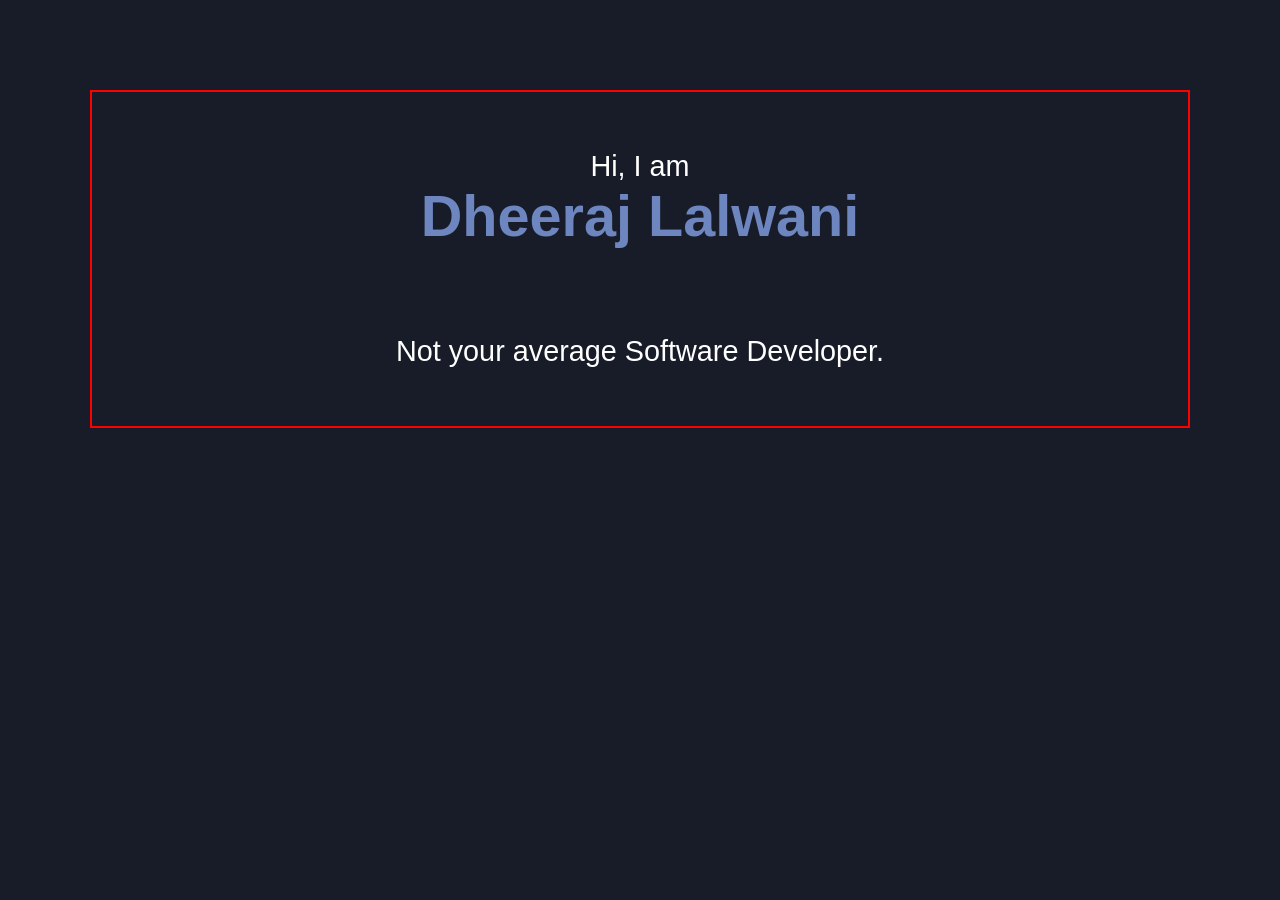
==== index.html @ e47289b0 ":bug: chore: rename home.html to index.html" ====
<!DOCTYPE html>
<html lang="en">

<head>
	<meta charset="UTF-8">
	<meta name="viewport" content="width=device-width, initial-scale=1.0">
	<meta name="description" content="Portfolio">
	<meta name="keywords"
		content="Dheeraj, Dheeraj Lalwani, Engineer, Web Developer, Problem Solver, Web Development, Backend Developer, Software Developer, Software Engineer">
	<meta name="author" content="Dheeraj Lalwani">
	<link rel="stylesheet" href="static/style.css">
	<link rel="stylesheet" href="static/styleDark.css">
	<title>Dheeraj D. Lalwani</title>
</head>

<body>
	<main>
		<section id="introduction">
			<section id="introduction-content">
				Hi, I am <br>
				<h1 id="name">Dheeraj Lalwani</h1>
			</section>
		</section>

		<section id="more-info">
			<section id="more-info-content">
				Not your average Software Developer.
			</section>
		</section>

	</main>
</body>

</html>
---- static/style.css ----
*
{
	padding: 0;
	margin: 0;
	box-sizing: border-box;
	/* border: solid greenyellow 2px; */
}

@import url('https://fonts.googleapis.com/css2?family=Hind+Siliguri&display=swap');


main
{
	border: solid red 2px;
}

html
{
	font-size: calc(1em + 1vw);
	font-family: 'Hind Siliguri', sans-serif;
}

#name
{
	font-size: 2rem;
}

section
{
	margin: 1em;
}

#introduction
{
	display: grid;
}

#introduction-content
{
	display: grid;
	justify-content: center;
	align-items: center;
	text-align: center;
}

#more-info
{
	display: grid;
}

#more-info-content
{
	display: grid;
	justify-content: center;
	align-items: center;
	text-align: center;
}

main
{
	margin: 10vmin;
}
---- static/styleDark.css ----
body
{
    background-color: #171C28;
    color: #ffffff;
}

#name
{
    color:#6D86C0;
}
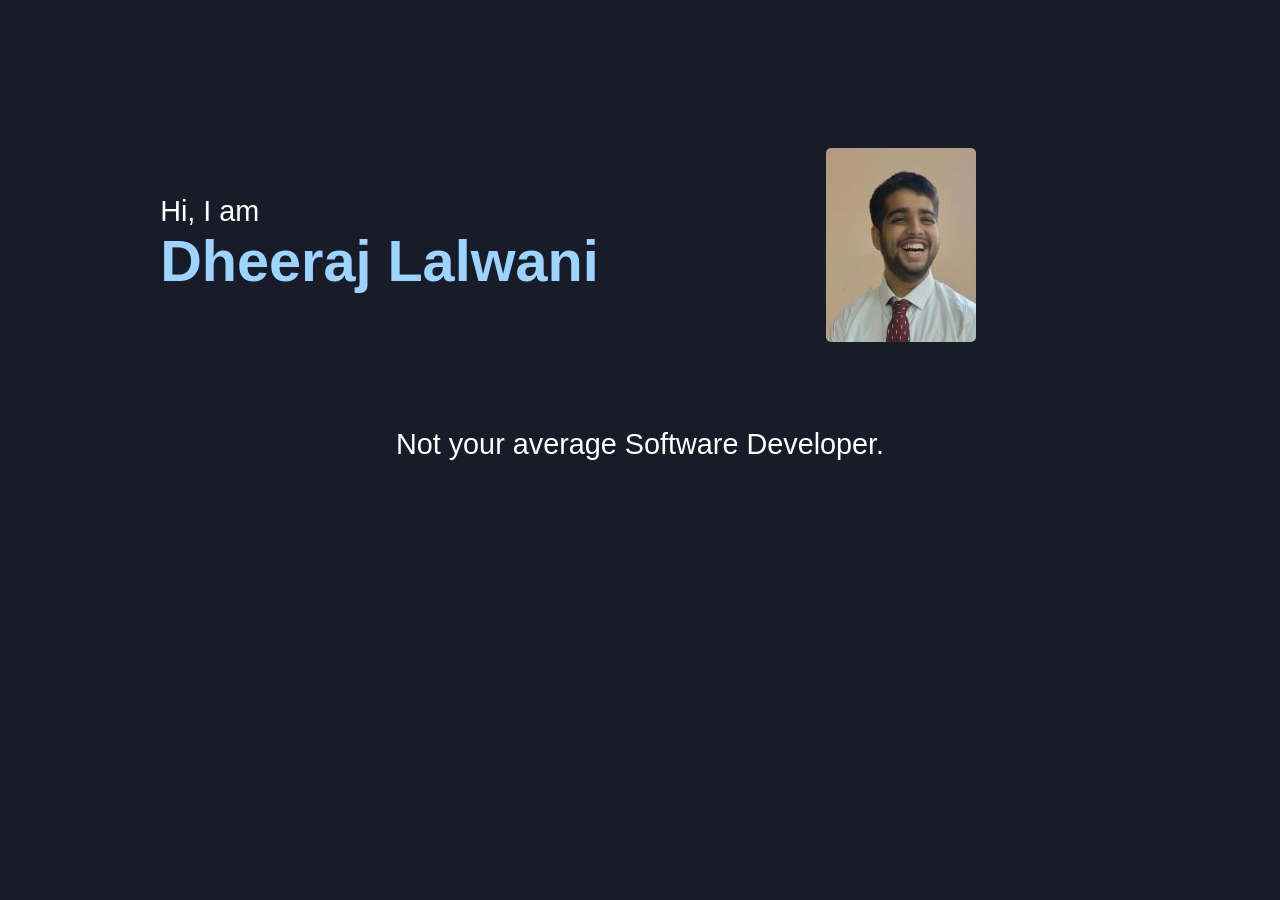
==== commit 57d04435: ":sparkles: chore: add photo & easter egg photo animation" ====
--- a/index.html
+++ b/index.html
@@ -20,12 +20,13 @@
 				Hi, I am <br>
 				<h1 id="name">Dheeraj Lalwani</h1>
 			</section>
+			<section id="photo">
+				<img id="img" src="static/dheeraj.jpg" alt="A photo of Dheeraj Lalwani">			
+			</section>
 		</section>
 
 		<section id="more-info">
-			<section id="more-info-content">
-				Not your average Software Developer.
-			</section>
+			Not your average Software Developer.
 		</section>
 
 	</main>
--- a/static/style.css
+++ b/static/style.css
@@ -3,7 +3,7 @@
 	padding: 0;
 	margin: 0;
 	box-sizing: border-box;
-	/* border: solid greenyellow 2px; */
+	/* border: solid royalblue 2px; */
 }
 
 @import url('https://fonts.googleapis.com/css2?family=Hind+Siliguri&display=swap');
@@ -11,7 +11,9 @@
 
 main
 {
-	border: solid red 2px;
+	/* border: solid red 2px; */
+	display: grid;
+	margin: 10vmin;
 }
 
 html
@@ -33,30 +35,42 @@
 #introduction
 {
 	display: grid;
+	grid-template-columns: 1fr 1fr;
+	align-items: center;
+	justify-items: center;
+	/* border: solid blue 2px; */
 }
 
 #introduction-content
 {
+	/* border: solid red 2px; */
+}
+
+
+#photo
+{
 	display: grid;
-	justify-content: center;
-	align-items: center;
-	text-align: center;
+	justify-items:center;
+	/* border: solid red 2px; */
+}
+
+#img
+{
+	border-radius: 5px;
+	transition: transform 1s, box-shadow 1s;
+	/* border: solid red 2px; */
+
+}
+
+#img:hover
+{
+	/* transform: translateX(-30px);
+	transform: translateY(-25px); */
+	transform: translate(-30px, -25px);
+	box-shadow: 30px 25px 0px 0px #000000;
 }
 
 #more-info
 {
-	display: grid;
-}
-
-#more-info-content
-{
-	display: grid;
-	justify-content: center;
-	align-items: center;
 	text-align: center;
-}
-
-main
-{
-	margin: 10vmin;
 }
--- a/static/styleDark.css
+++ b/static/styleDark.css
@@ -6,5 +6,5 @@
 
 #name
 {
-    color:#6D86C0;
+    color:#9DD4FF;
 }
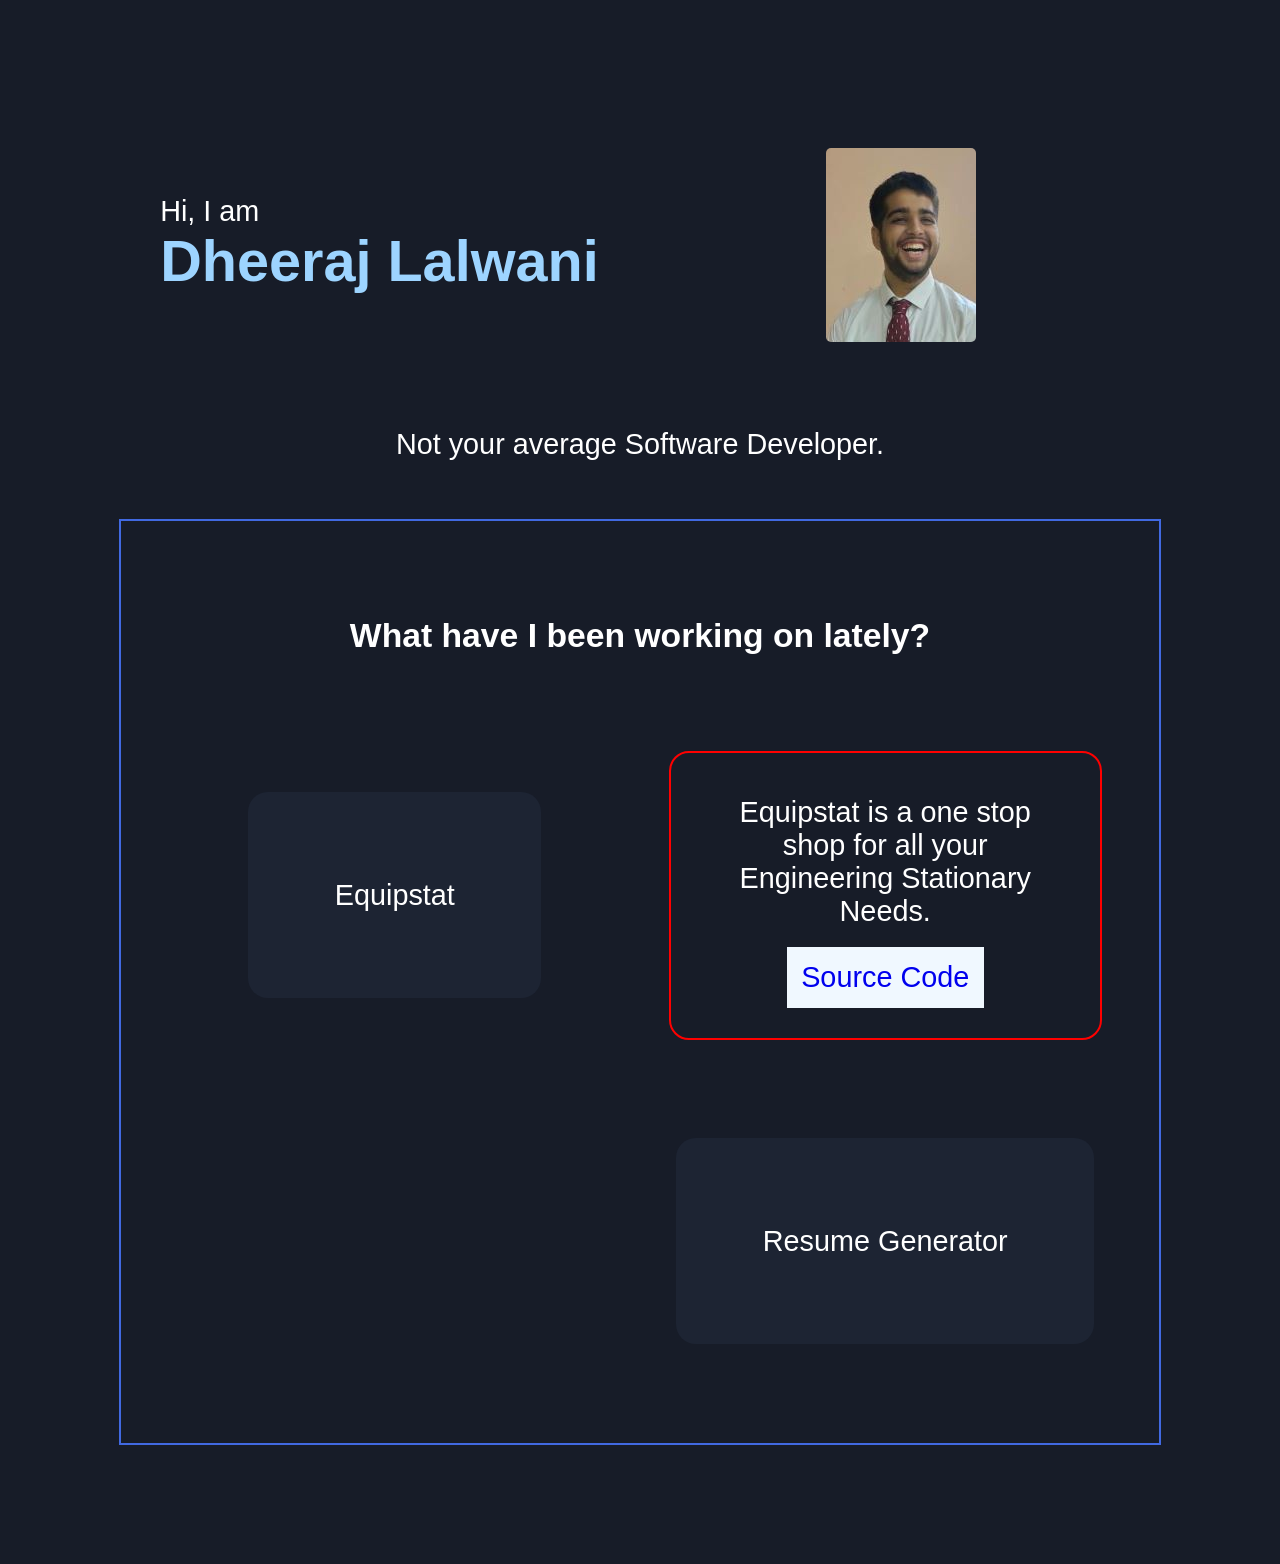
==== commit 6a56484d: ":sparkles: chore: add section for current projects" ====
--- a/index.html
+++ b/index.html
@@ -29,6 +29,25 @@
 			Not your average Software Developer.
 		</section>
 
+		<section id="current-projects">
+
+			<h3 id="current-projects-title">What have I been working on lately?</h3>
+			
+			<section id="project-1" class="project">
+				Equipstat
+			</section>
+
+			<section class="project-info">
+				Equipstat is a one stop shop for all your Engineering Stationary Needs. <br><br>
+
+				<a id="source-code-link" href="https://github.com/EquipstatTSEC/webstore" target="_blank">Source Code</a>
+			</section>
+
+			<section id="project-2" class="project">
+				Resume Generator
+			</section>
+		</section>
+
 	</main>
 </body>
 
--- a/static/style.css
+++ b/static/style.css
@@ -73,4 +73,61 @@
 #more-info
 {
 	text-align: center;
+}
+
+#current-projects
+{
+	display: grid;
+	align-items: center;
+	justify-items: center;
+	text-align: center;
+	border: solid royalblue 2px;
+	grid-template-columns: 1fr 1fr;
+	grid-template-rows: 1fr 2fr 2fr;
+	padding: 1em;
+}
+
+#current-projects-title
+{
+	grid-column: 1/3;
+	grid-row: 1/2;
+}
+
+#project-1
+{
+	grid-column: 1/2;
+	grid-row: 2/3;
+}
+
+#project-2
+{
+	grid-column: 2/3;
+	grid-row: 3/4;
+}
+
+.project
+{
+	border-radius: 20px;
+	padding: 3em;
+	transition: background-color 1s, transform 1s;
+	cursor: pointer;
+}
+
+.project-info
+{	
+	border-radius: 20px;
+	padding: 1.5em;
+	border: solid red 2px;
+}
+
+.project:hover
+{
+	transform: scale(1.125);
+}
+
+#source-code-link
+{
+	background-color: aliceblue;
+	padding: 0.5rem;
+	text-decoration: none;
 }
--- a/static/styleDark.css
+++ b/static/styleDark.css
@@ -7,4 +7,14 @@
 #name
 {
     color:#9DD4FF;
+}
+
+.project
+{
+    background-color: #1D2433;
+}
+
+.project:hover
+{
+    background-color: #2F3B54;
 }
